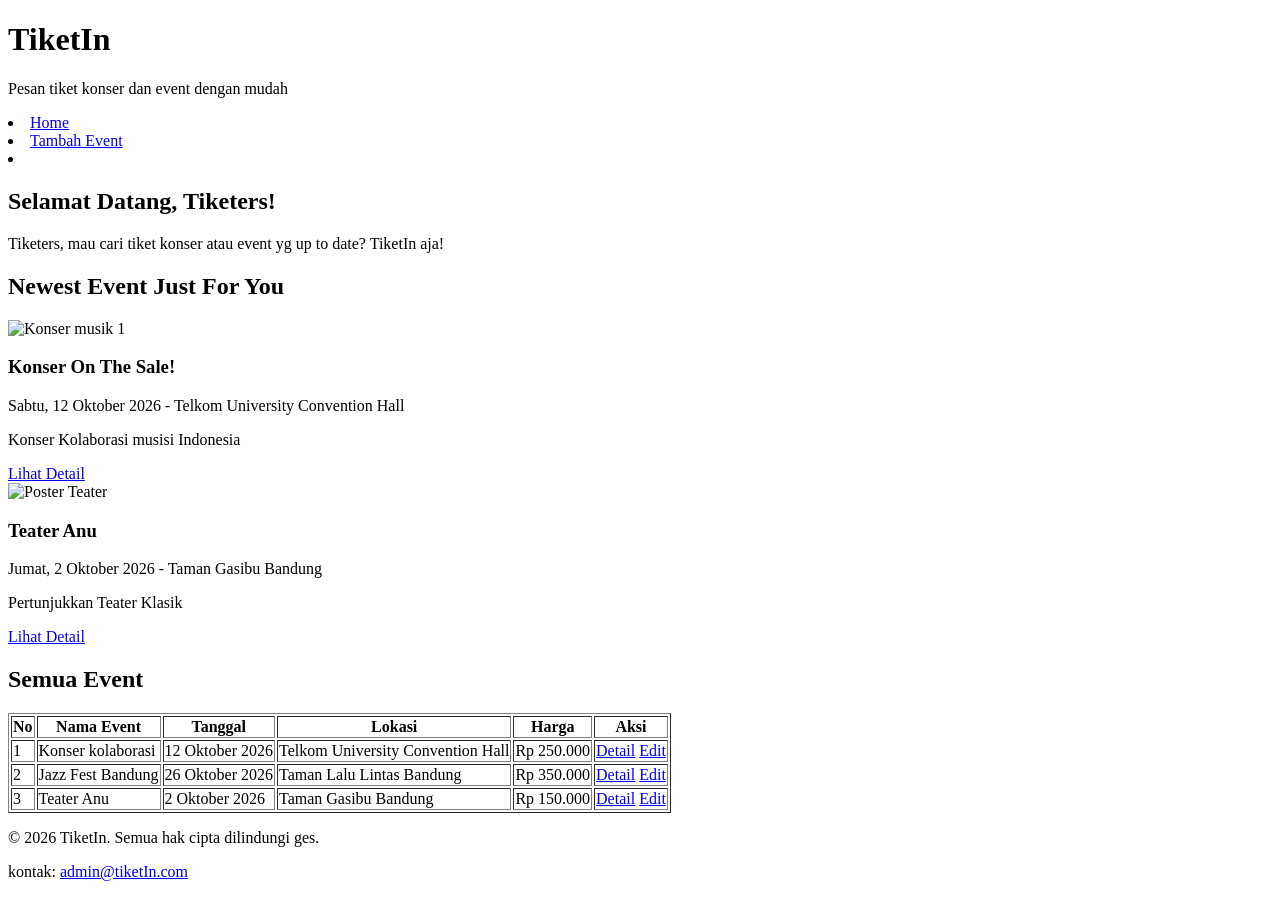
==== index.html @ d4ca0124 "Week 2: HTML structure for TiketIn" ====
<!DOCTYPE html>
<html lang="id">
<head>
    <meta charset="UTF-8">
    <meta name="viewport" content="width=device-width, initial-scale=1.0">
    <title>TiketIn - Daftar Event</title>
</head>
<body>

    <header>
        <h1>TiketIn</h1>
        <p>Pesan tiket konser dan event dengan mudah</p>
    </header>

    <nav>
        <u1>
            <li><a href="index.html">Home</a></li>
            <li><a href="event-form.html">Tambah Event</a> </li>
            <li><a href="event-detail.html"></a> </li>
        </u1>
    </nav>

    <main>
        <selection>
            <h2>Selamat Datang, Tiketers!</h2>
            <p>Tiketers, mau cari tiket konser atau event yg up to date?
                TiketIn aja!
            </p>
        </selection>
    
        <seletion>
            <h2>Newest Event Just For You</h2>
            <article>
                <img src="E:\TUGAS KULIAH\SMT5\Pengweb\tiketin-app\assets\konser1.jpg" alt="Konser musik 1">
            <h3>Konser On The Sale!</h3>
            <p>Sabtu, 12 Oktober 2026 - Telkom University Convention Hall</p>
            <p>Konser Kolaborasi musisi Indonesia</p>
            <a href="event-detail.html">Lihat Detail</a>
            </article>

            <article>
                <img src="E:\TUGAS KULIAH\SMT5\Pengweb\tiketin-app\assets\teater1.jpg" alt="Poster Teater"1>
                <h3>Teater Anu</h3>
                <p>Jumat, 2 Oktober 2026 - Taman Gasibu Bandung</p>
                <p>Pertunjukkan Teater Klasik</p>
                <a href="event-detail.html">Lihat Detail</a>
            </article>
        </seletion>

        <selection>
            <h2> Semua Event</h2>
            <table border="1">
                <thread>
                    <tr>
                        <th>No</th>
                        <th>Nama Event</th>
                        <th>Tanggal</th>
                        <th>Lokasi</th>
                        <th>Harga</th>
                        <th>Aksi</th>
                    </tr>
                </thread>
                <tbody>
                    <tr>
                        <td>1</td>
                        <td>Konser kolaborasi</td>
                        <td>12 Oktober 2026</td>
                        <td>Telkom University Convention Hall</td>
                        <td>Rp 250.000</td>
                        <td>
                            <a href="event-detail.html">Detail</a>
                            <a href="event-form.html">Edit</a>
                        </td>
                    </tr>
                    <tr>
                        <td>2</td>
                        <td>Jazz Fest Bandung</td>
                        <td>26 Oktober 2026</td>
                        <td>Taman Lalu Lintas Bandung</td>
                        <td>Rp 350.000</td>
                        <td>
                            <a href="event-detail.html">Detail</a>
                            <a href="event-form.html">Edit</a>
                        </td>
                    </tr>
                    <tr>
                        <td>3</td>
                        <td>Teater Anu</td>
                        <td>2 Oktober 2026</td>
                        <td>Taman Gasibu Bandung</td>
                        <td>Rp 150.000</td>
                         <td>
                            <a href="event-detail.html">Detail</a>
                            <a href="event-form.html">Edit</a>
                        </td>
                    </tr>
                </tbody>
            </table>
        </selection>
    </main>
    
    <footer>
        <p>&copy; 2026 TiketIn. Semua hak cipta dilindungi ges.</p>
        <p>kontak: <a href="mailto:admin@tiketIn.com">admin@tiketIn.com</a> </p>
    </footer>
</body>
</html>
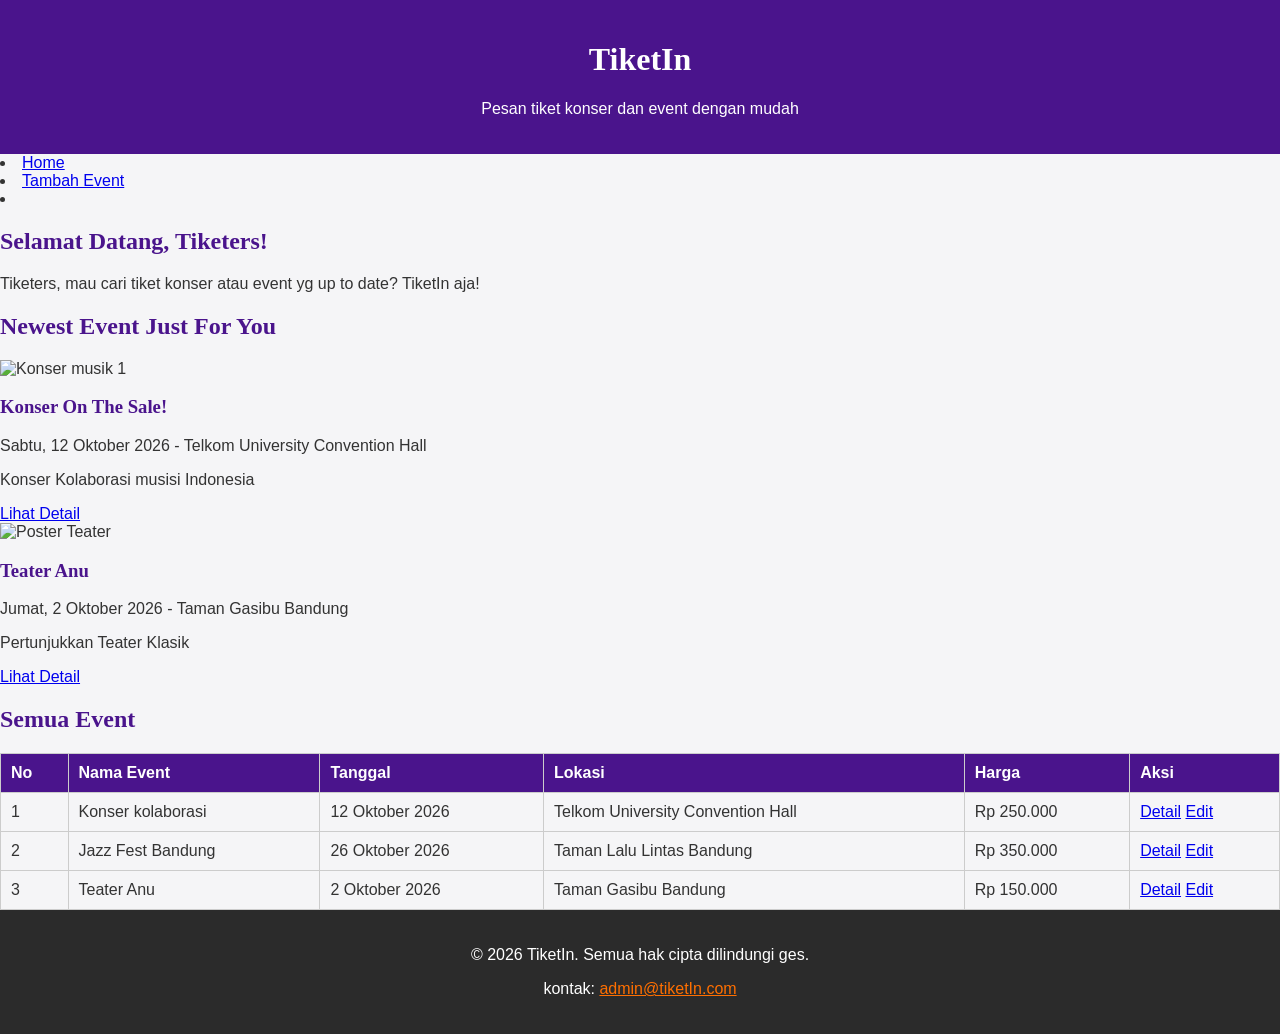
==== commit c4b69d21: "Update CSS" ====
--- a/index.html
+++ b/index.html
@@ -4,6 +4,7 @@
     <meta charset="UTF-8">
     <meta name="viewport" content="width=device-width, initial-scale=1.0">
     <title>TiketIn - Daftar Event</title>
+    <link rel="stylesheet" href="style.css">
 </head>
 <body>
 
--- a/style.css
+++ b/style.css
@@ -0,0 +1,187 @@
+body {
+  font-family: Arial, sans-serif;
+  font-size: 16px;
+  color: #333333;
+  background-color: #f5f5f7;
+  margin: 0;
+}
+
+h1, h2, h3 {
+  font-family: Georgia, serif;
+  font-weight: bold;
+  color: #4a148c;
+}
+
+header {
+  background-color: #4a148c;
+  color: #ffffff;
+  padding: 20px;
+  text-align: center;
+}
+
+header h1 {
+  color: white;
+}
+
+header img {
+  width: 120px;
+}
+
+.nav-list {
+  list-style-type: none;   
+  margin: 0;
+  padding: 10px;
+  background-color: #7b1fa2;
+  display: flex;            
+  flex-direction: row;
+  justify-content: center;
+  gap: 10px;
+}
+
+.nav-list a {
+  color: white;
+  text-decoration: none;
+  font-weight: bold;
+  padding: 10px 15px;
+  text-align: center;
+}
+
+.nav-list a:hover {
+  background-color: orangered;
+}
+
+
+/* untuk navbar yg responsif*/
+@media (max-width: 576px) {
+  .nav-list {
+    flex-direction: column;
+    align-items: stretch;
+  }
+}
+
+/*layout utama*/
+.container {
+  max-width: 1000px;
+  margin: 0 auto;
+  padding: 20px;
+}
+
+h2 {
+  font-size: 1.5rem;
+  text-align: left;
+}
+
+section {
+  margin-bottom: 30px;
+}
+
+/*card event*/
+.card {
+  border: 1px solid wheat;
+  background-color: white;
+  padding: 15px;
+  margin-bottom: 15px;
+}
+
+.card img {
+  width: 150px;
+}
+
+.card-content a {
+  color: orange;
+  font-weight: bold;
+}
+
+.harga {
+  color: orangered;
+  font-weight: bold;
+}
+
+.tanggal {
+  font-style: italic;
+  color: gray;
+}
+
+/*table*/
+table {
+  width: 100%;
+  border-collapse: collapse;
+  margin-top: 10px;
+}
+
+th, td {
+  padding: 10px;
+  border: 1px solid #cccccc;
+  text-align: left;
+}
+
+th {
+  background-color: #4a148c;
+  color: #ffffff;
+}
+
+/*form*/
+form {
+  max-width: 500px;
+}
+
+.form-group {
+  margin-bottom: 16px;
+}
+
+.form-group label {
+  display: block;
+  font-weight: bold;
+  text-align: left;
+  margin-bottom: 6px;
+}
+
+.form-group input,
+.form-group select,
+.form-group textarea {
+  width: 100%;
+  padding: 8px;
+  border: 1px solid #cccccc;
+  font-family: inherit;
+  font-size: 1rem;
+}
+
+button {
+  padding: 10px 20px;
+  font-size: 1rem;
+  font-weight: bold;
+  border: none;
+  margin-right: 10px;
+}
+
+button[type="submit"] {
+  background-color: #ff6f00;
+  color: #ffffff;
+}
+
+button[type="reset"] {
+  background-color: #999999;
+  color: #ffffff;
+}
+
+/*footer*/
+footer {
+  background-color: #2b2b2b;
+  color: #ffffff;
+  text-align: center;
+  padding: 20px;
+}
+
+footer a {
+  color: #ff6f00;
+}
+
+@media (max-width: 576px) {
+  .card img {
+    width: 100%;
+  }
+
+  table, th, td {
+    font-size: 0.85rem;
+  }
+}
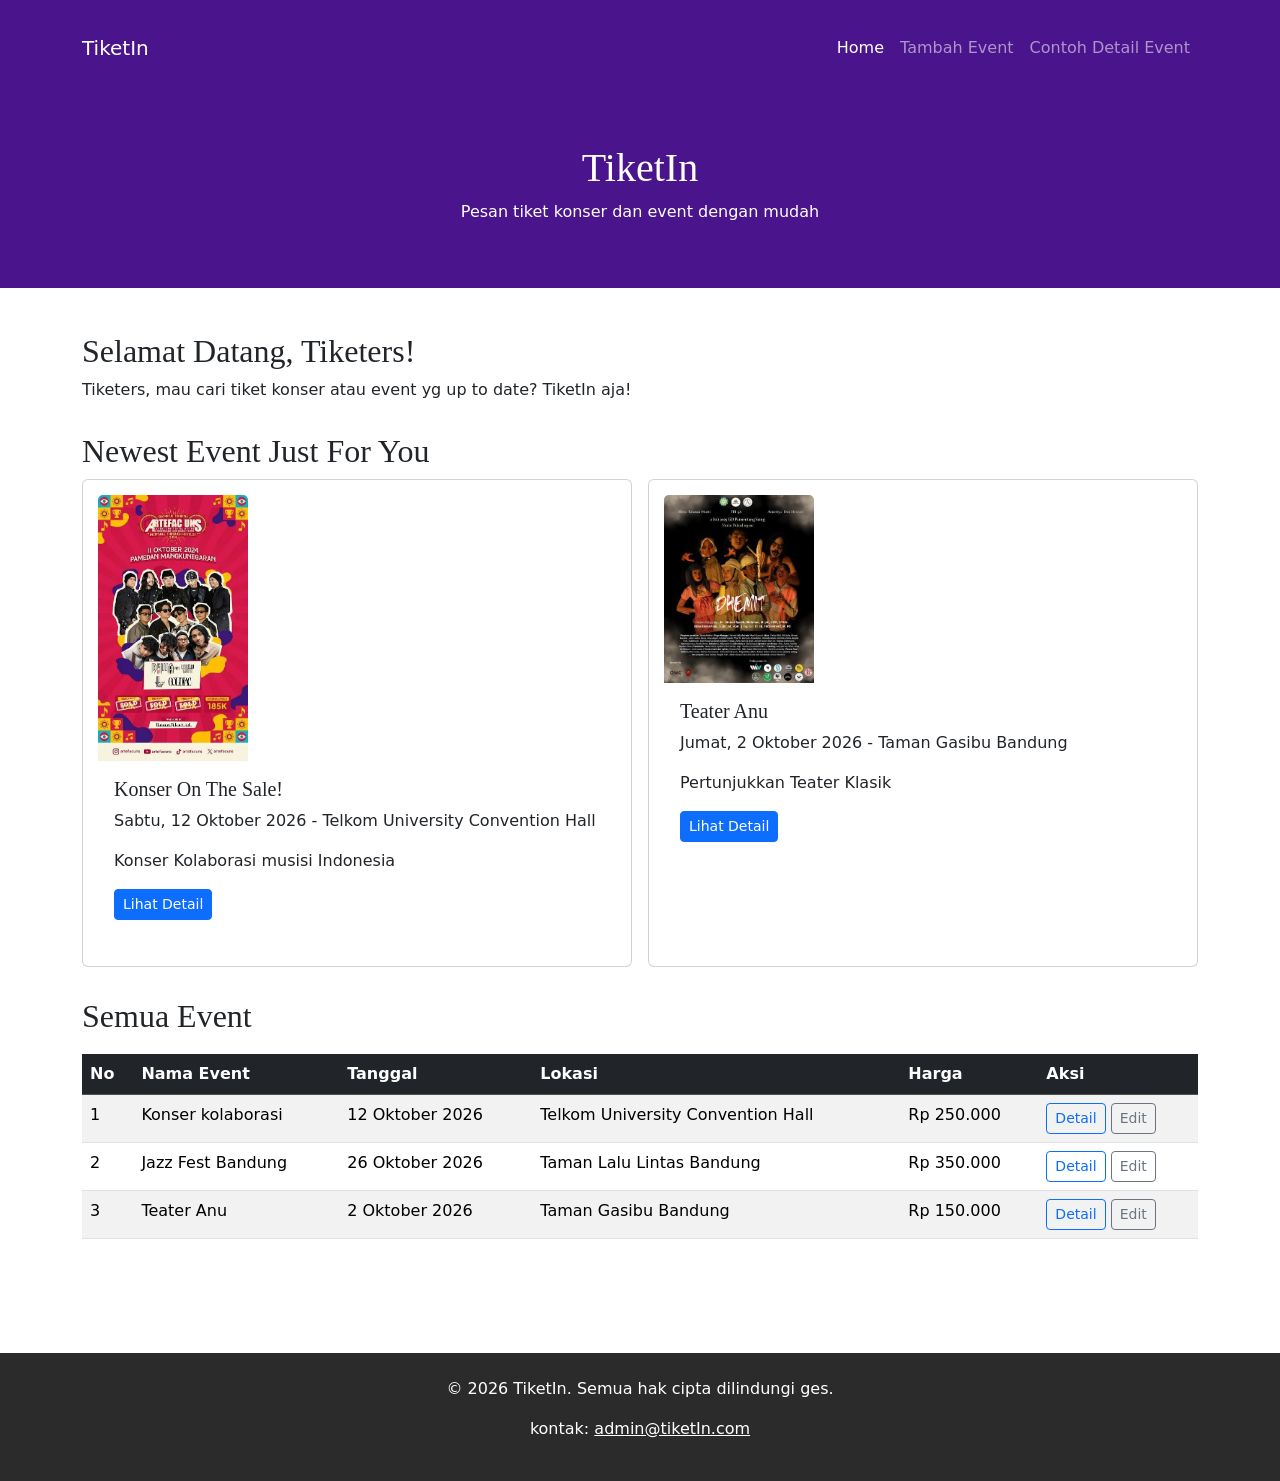
==== commit 2bcba6da: "Week 4 versi 0.1: menambahkan bootstrap dalam program, hanya bagian index.html, event-form dan event" ====
--- a/index.html
+++ b/index.html
@@ -5,53 +5,73 @@
     <meta name="viewport" content="width=device-width, initial-scale=1.0">
     <title>TiketIn - Daftar Event</title>
     <link rel="stylesheet" href="style.css">
+    <link href="https://cdn.jsdelivr.net/npm/bootstrap@5.3.0/dist/css/bootstrap.min.css" rel="stylesheet">
 </head>
 <body>
 
-    <header>
-        <h1>TiketIn</h1>
-        <p>Pesan tiket konser dan event dengan mudah</p>
+    <nav class="navbar navbar-expand-lg navbar-dark" style="background-color:#4a148c;">
+      <div class="container">
+        <a class="navbar-brand" href="index.html">TiketIn</a>
+        <button class="navbar-toggler" type="button" data-bs-toggle="collapse" data-bs-target="#navMenu">
+          <span class="navbar-toggler-icon"></span>
+        </button>
+        <div class="collapse navbar-collapse" id="navMenu">
+          <ul class="navbar-nav ms-auto">
+            <li class="nav-item"><a class="nav-link active" href="index.html">Home</a></li>
+            <li class="nav-item"><a class="nav-link" href="event-form.html">Tambah Event</a></li>
+            <li class="nav-item"><a class="nav-link" href="event-detail.html">Contoh Detail Event</a></li>
+          </ul>
+        </div>
+      </div>
+    </nav>
+
+    <header class="text-white text-center py-5" style="background-color:#4a148c;">
+      <h1>TiketIn</h1>
+      <p>Pesan tiket konser dan event dengan mudah</p>
     </header>
 
-    <nav>
-        <u1>
-            <li><a href="index.html">Home</a></li>
-            <li><a href="event-form.html">Tambah Event</a> </li>
-            <li><a href="event-detail.html"></a> </li>
-        </u1>
-    </nav>
-
-    <main>
-        <selection>
+    <main class="container my-4">
+        <section>
             <h2>Selamat Datang, Tiketers!</h2>
             <p>Tiketers, mau cari tiket konser atau event yg up to date?
                 TiketIn aja!
             </p>
-        </selection>
-    
-        <seletion>
+        </section>
+
+        <section>
             <h2>Newest Event Just For You</h2>
-            <article>
-                <img src="E:\TUGAS KULIAH\SMT5\Pengweb\tiketin-app\assets\konser1.jpg" alt="Konser musik 1">
-            <h3>Konser On The Sale!</h3>
-            <p>Sabtu, 12 Oktober 2026 - Telkom University Convention Hall</p>
-            <p>Konser Kolaborasi musisi Indonesia</p>
-            <a href="event-detail.html">Lihat Detail</a>
-            </article>
+            <div class="row g-3">
+              <div class="col-md-6">
+                <div class="card h-100">
+                  <img src="assets/konser1.jpg" class="card-img-top" alt="Konser musik 1">
+                  <div class="card-body">
+                    <h3 class="card-title h5">Konser On The Sale!</h3>
+                    <p class="card-text">Sabtu, 12 Oktober 2026 - Telkom University Convention Hall</p>
+                    <p class="card-text">Konser Kolaborasi musisi Indonesia</p>
+                    <a href="event-detail.html" class="btn btn-primary btn-sm">Lihat Detail</a>
+                  </div>
+                </div>
+              </div>
 
-            <article>
-                <img src="E:\TUGAS KULIAH\SMT5\Pengweb\tiketin-app\assets\teater1.jpg" alt="Poster Teater"1>
-                <h3>Teater Anu</h3>
-                <p>Jumat, 2 Oktober 2026 - Taman Gasibu Bandung</p>
-                <p>Pertunjukkan Teater Klasik</p>
-                <a href="event-detail.html">Lihat Detail</a>
-            </article>
-        </seletion>
+              <div class="col-md-6">
+                <div class="card h-100">
+                  <img src="assets/teater1.jpg" class="card-img-top" alt="Poster Teater">
+                  <div class="card-body">
+                    <h3 class="card-title h5">Teater Anu</h3>
+                    <p class="card-text">Jumat, 2 Oktober 2026 - Taman Gasibu Bandung</p>
+                    <p class="card-text">Pertunjukkan Teater Klasik</p>
+                    <a href="event-detail.html" class="btn btn-primary btn-sm">Lihat Detail</a>
+                  </div>
+                </div>
+              </div>
+            </div>
+        </section>
 
-        <selection>
-            <h2> Semua Event</h2>
-            <table border="1">
-                <thread>
+        <section class="mt-4">
+            <h2>Semua Event</h2>
+            <div class="table-responsive">
+              <table class="table table-striped table-hover">
+                <thead class="table-dark">
                     <tr>
                         <th>No</th>
                         <th>Nama Event</th>
@@ -60,7 +80,7 @@
                         <th>Harga</th>
                         <th>Aksi</th>
                     </tr>
-                </thread>
+                </thead>
                 <tbody>
                     <tr>
                         <td>1</td>
@@ -69,8 +89,8 @@
                         <td>Telkom University Convention Hall</td>
                         <td>Rp 250.000</td>
                         <td>
-                            <a href="event-detail.html">Detail</a>
-                            <a href="event-form.html">Edit</a>
+                            <a href="event-detail.html" class="btn btn-sm btn-outline-primary">Detail</a>
+                            <a href="event-form.html" class="btn btn-sm btn-outline-secondary">Edit</a>
                         </td>
                     </tr>
                     <tr>
@@ -80,8 +100,8 @@
                         <td>Taman Lalu Lintas Bandung</td>
                         <td>Rp 350.000</td>
                         <td>
-                            <a href="event-detail.html">Detail</a>
-                            <a href="event-form.html">Edit</a>
+                            <a href="event-detail.html" class="btn btn-sm btn-outline-primary">Detail</a>
+                            <a href="event-form.html" class="btn btn-sm btn-outline-secondary">Edit</a>
                         </td>
                     </tr>
                     <tr>
@@ -90,19 +110,22 @@
                         <td>2 Oktober 2026</td>
                         <td>Taman Gasibu Bandung</td>
                         <td>Rp 150.000</td>
-                         <td>
-                            <a href="event-detail.html">Detail</a>
-                            <a href="event-form.html">Edit</a>
+                        <td>
+                            <a href="event-detail.html" class="btn btn-sm btn-outline-primary">Detail</a>
+                            <a href="event-form.html" class="btn btn-sm btn-outline-secondary">Edit</a>
                         </td>
                     </tr>
                 </tbody>
-            </table>
-        </selection>
+              </table>
+            </div>
+        </section>
     </main>
-    
-    <footer>
+
+    <footer class="text-center text-white py-4 mt-5" style="background-color:#2b2b2b;">
         <p>&copy; 2026 TiketIn. Semua hak cipta dilindungi ges.</p>
-        <p>kontak: <a href="mailto:admin@tiketIn.com">admin@tiketIn.com</a> </p>
+        <p>kontak: <a href="mailto:admin@tiketIn.com" class="text-white">admin@tiketIn.com</a></p>
     </footer>
+
+    <script src="https://cdn.jsdelivr.net/npm/bootstrap@5.3.0/dist/js/bootstrap.bundle.min.js"></script>
 </body>
 </html>
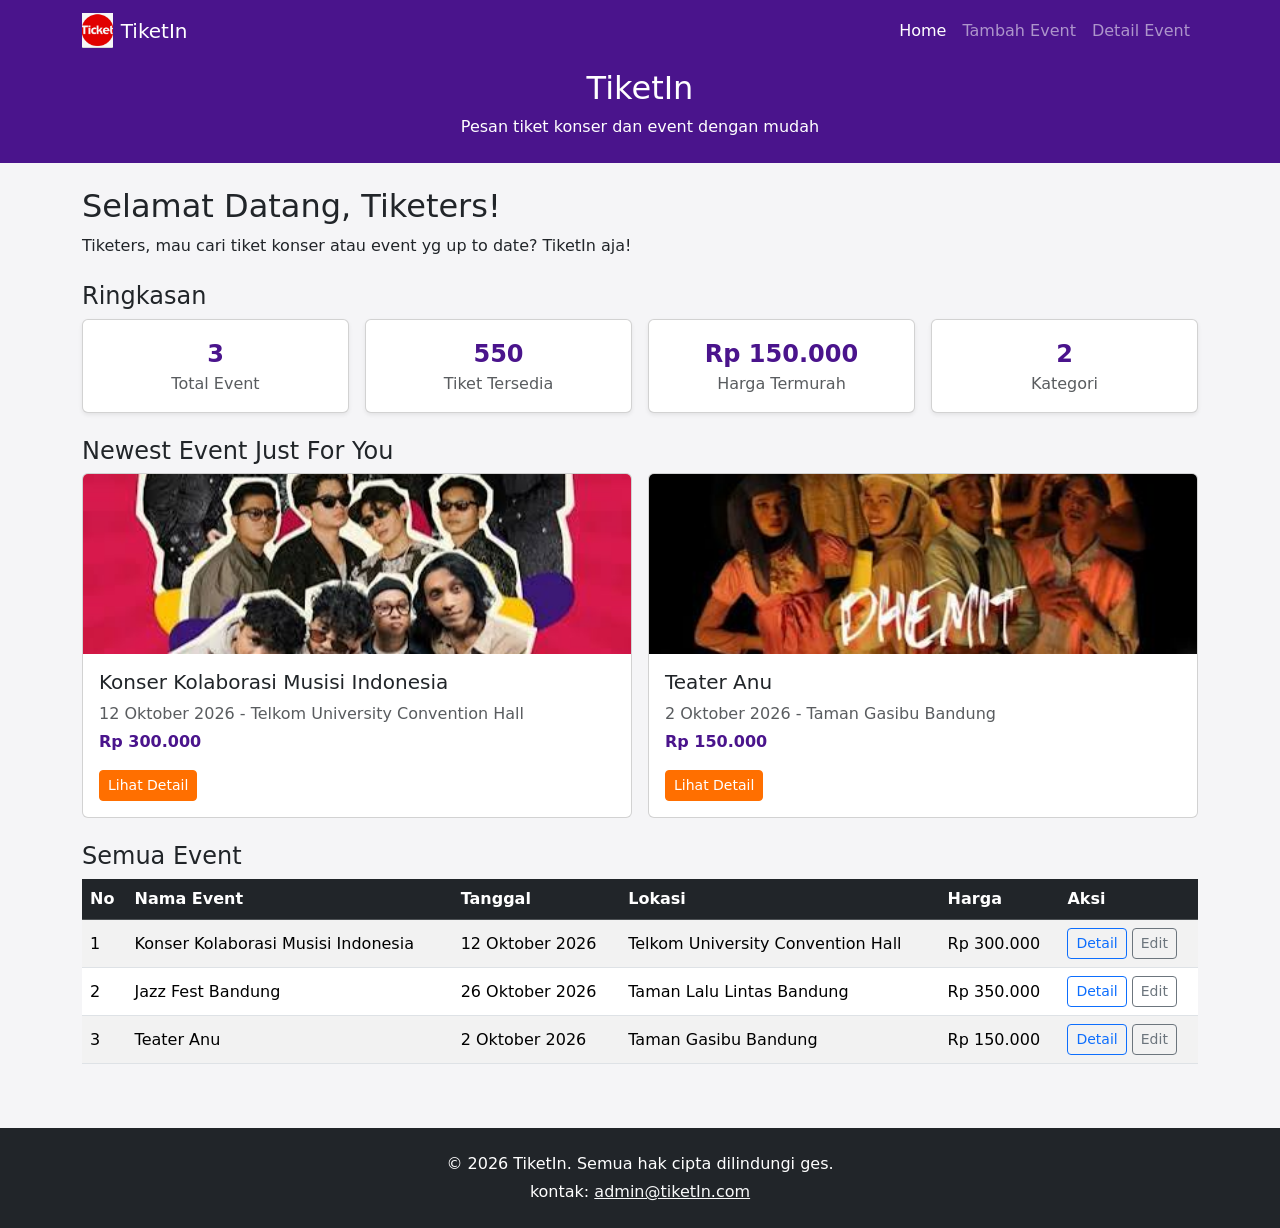
==== commit 24c30220: "Week 4: Bootstrap frontend skeleton (grid, tabel, form, navbar responsif)" ====
--- a/index.html
+++ b/index.html
@@ -1,131 +1,177 @@
 <!DOCTYPE html>
 <html lang="id">
 <head>
-    <meta charset="UTF-8">
-    <meta name="viewport" content="width=device-width, initial-scale=1.0">
-    <title>TiketIn - Daftar Event</title>
-    <link rel="stylesheet" href="style.css">
-    <link href="https://cdn.jsdelivr.net/npm/bootstrap@5.3.0/dist/css/bootstrap.min.css" rel="stylesheet">
+  <meta charset="UTF-8">
+  <meta name="viewport" content="width=device-width, initial-scale=1.0">
+  <title>TiketIn - Daftar Event</title>
+  <link href="https://cdn.jsdelivr.net/npm/bootstrap@5.3.0/dist/css/bootstrap.min.css" rel="stylesheet">
+  <link rel="stylesheet" href="custom.css">
 </head>
 <body>
 
-    <nav class="navbar navbar-expand-lg navbar-dark" style="background-color:#4a148c;">
+  <header>
+    <!-- NAVBAR RESPONSIF: jadi hamburger menu di layar kecil -->
+    <nav class="navbar navbar-expand-lg navbar-dark bg-tiketin">
       <div class="container">
-        <a class="navbar-brand" href="index.html">TiketIn</a>
-        <button class="navbar-toggler" type="button" data-bs-toggle="collapse" data-bs-target="#navMenu">
+        <a class="navbar-brand d-flex align-items-center gap-2" href="index.html">
+          <img src="assets/logo.png" alt="Logo TiketIn" height="35">
+          TiketIn
+        </a>
+        <button class="navbar-toggler" type="button" data-bs-toggle="collapse"
+                data-bs-target="#menuUtama" aria-controls="menuUtama"
+                aria-expanded="false" aria-label="Buka menu navigasi">
           <span class="navbar-toggler-icon"></span>
         </button>
-        <div class="collapse navbar-collapse" id="navMenu">
+        <div class="collapse navbar-collapse" id="menuUtama">
           <ul class="navbar-nav ms-auto">
-            <li class="nav-item"><a class="nav-link active" href="index.html">Home</a></li>
+            <li class="nav-item"><a class="nav-link active" aria-current="page" href="index.html">Home</a></li>
             <li class="nav-item"><a class="nav-link" href="event-form.html">Tambah Event</a></li>
-            <li class="nav-item"><a class="nav-link" href="event-detail.html">Contoh Detail Event</a></li>
+            <li class="nav-item"><a class="nav-link" href="event-detail.html">Detail Event</a></li>
           </ul>
         </div>
       </div>
     </nav>
 
-    <header class="text-white text-center py-5" style="background-color:#4a148c;">
-      <h1>TiketIn</h1>
-      <p>Pesan tiket konser dan event dengan mudah</p>
-    </header>
+    <div class="bg-tiketin text-white text-center pb-4 pt-2">
+      <h1 class="h2">TiketIn</h1>
+      <p class="mb-0">Pesan tiket konser dan event dengan mudah</p>
+    </div>
+  </header>
 
-    <main class="container my-4">
-        <section>
-            <h2>Selamat Datang, Tiketers!</h2>
-            <p>Tiketers, mau cari tiket konser atau event yg up to date?
-                TiketIn aja!
-            </p>
-        </section>
+  <main class="container my-4">
 
-        <section>
-            <h2>Newest Event Just For You</h2>
-            <div class="row g-3">
-              <div class="col-md-6">
-                <div class="card h-100">
-                  <img src="assets/konser1.jpg" class="card-img-top" alt="Konser musik 1">
-                  <div class="card-body">
-                    <h3 class="card-title h5">Konser On The Sale!</h3>
-                    <p class="card-text">Sabtu, 12 Oktober 2026 - Telkom University Convention Hall</p>
-                    <p class="card-text">Konser Kolaborasi musisi Indonesia</p>
-                    <a href="event-detail.html" class="btn btn-primary btn-sm">Lihat Detail</a>
-                  </div>
-                </div>
-              </div>
+    <section class="mb-4">
+      <h2>Selamat Datang, Tiketers!</h2>
+      <p>Tiketers, mau cari tiket konser atau event yg up to date? TiketIn aja!</p>
+    </section>
 
-              <div class="col-md-6">
-                <div class="card h-100">
-                  <img src="assets/teater1.jpg" class="card-img-top" alt="Poster Teater">
-                  <div class="card-body">
-                    <h3 class="card-title h5">Teater Anu</h3>
-                    <p class="card-text">Jumat, 2 Oktober 2026 - Taman Gasibu Bandung</p>
-                    <p class="card-text">Pertunjukkan Teater Klasik</p>
-                    <a href="event-detail.html" class="btn btn-primary btn-sm">Lihat Detail</a>
-                  </div>
-                </div>
-              </div>
+    <!-- DASHBOARD: layout grid container > row > col -->
+    <section class="mb-4" aria-labelledby="judulRingkasan">
+      <h2 id="judulRingkasan" class="h4">Ringkasan</h2>
+      <div class="row g-3">
+        <div class="col-6 col-md-3">
+          <div class="card text-center shadow-sm h-100">
+            <div class="card-body">
+              <p class="fs-4 fw-bold text-tiketin mb-0">3</p>
+              <p class="mb-0 text-muted">Total Event</p>
             </div>
-        </section>
+          </div>
+        </div>
+        <div class="col-6 col-md-3">
+          <div class="card text-center shadow-sm h-100">
+            <div class="card-body">
+              <p class="fs-4 fw-bold text-tiketin mb-0">550</p>
+              <p class="mb-0 text-muted">Tiket Tersedia</p>
+            </div>
+          </div>
+        </div>
+        <div class="col-6 col-md-3">
+          <div class="card text-center shadow-sm h-100">
+            <div class="card-body">
+              <p class="fs-4 fw-bold text-tiketin mb-0">Rp 150.000</p>
+              <p class="mb-0 text-muted">Harga Termurah</p>
+            </div>
+          </div>
+        </div>
+        <div class="col-6 col-md-3">
+          <div class="card text-center shadow-sm h-100">
+            <div class="card-body">
+              <p class="fs-4 fw-bold text-tiketin mb-0">2</p>
+              <p class="mb-0 text-muted">Kategori</p>
+            </div>
+          </div>
+        </div>
+      </div>
+    </section>
 
-        <section class="mt-4">
-            <h2>Semua Event</h2>
-            <div class="table-responsive">
-              <table class="table table-striped table-hover">
-                <thead class="table-dark">
-                    <tr>
-                        <th>No</th>
-                        <th>Nama Event</th>
-                        <th>Tanggal</th>
-                        <th>Lokasi</th>
-                        <th>Harga</th>
-                        <th>Aksi</th>
-                    </tr>
-                </thead>
-                <tbody>
-                    <tr>
-                        <td>1</td>
-                        <td>Konser kolaborasi</td>
-                        <td>12 Oktober 2026</td>
-                        <td>Telkom University Convention Hall</td>
-                        <td>Rp 250.000</td>
-                        <td>
-                            <a href="event-detail.html" class="btn btn-sm btn-outline-primary">Detail</a>
-                            <a href="event-form.html" class="btn btn-sm btn-outline-secondary">Edit</a>
-                        </td>
-                    </tr>
-                    <tr>
-                        <td>2</td>
-                        <td>Jazz Fest Bandung</td>
-                        <td>26 Oktober 2026</td>
-                        <td>Taman Lalu Lintas Bandung</td>
-                        <td>Rp 350.000</td>
-                        <td>
-                            <a href="event-detail.html" class="btn btn-sm btn-outline-primary">Detail</a>
-                            <a href="event-form.html" class="btn btn-sm btn-outline-secondary">Edit</a>
-                        </td>
-                    </tr>
-                    <tr>
-                        <td>3</td>
-                        <td>Teater Anu</td>
-                        <td>2 Oktober 2026</td>
-                        <td>Taman Gasibu Bandung</td>
-                        <td>Rp 150.000</td>
-                        <td>
-                            <a href="event-detail.html" class="btn btn-sm btn-outline-primary">Detail</a>
-                            <a href="event-form.html" class="btn btn-sm btn-outline-secondary">Edit</a>
-                        </td>
-                    </tr>
-                </tbody>
-              </table>
+    <section class="mb-4">
+      <h2 class="h4">Newest Event Just For You</h2>
+      <div class="row g-3">
+        <div class="col-md-6">
+          <article class="card h-100">
+            <img src="assets/konser1.jpg" class="card-img-top" alt="Poster Konser Kolaborasi Musisi Indonesia">
+            <div class="card-body">
+              <h3 class="card-title h5">Konser Kolaborasi Musisi Indonesia</h3>
+              <p class="card-text text-muted mb-1">12 Oktober 2026 - Telkom University Convention Hall</p>
+              <p class="card-text fw-bold text-tiketin">Rp 300.000</p>
+              <a href="event-detail.html" class="btn btn-sm btn-tiketin">Lihat Detail</a>
             </div>
-        </section>
-    </main>
+          </article>
+        </div>
+        <div class="col-md-6">
+          <article class="card h-100">
+            <img src="assets/teater1.jpg" class="card-img-top" alt="Poster pertunjukan Teater Anu">
+            <div class="card-body">
+              <h3 class="card-title h5">Teater Anu</h3>
+              <p class="card-text text-muted mb-1">2 Oktober 2026 - Taman Gasibu Bandung</p>
+              <p class="card-text fw-bold text-tiketin">Rp 150.000</p>
+              <a href="event-detail.html" class="btn btn-sm btn-tiketin">Lihat Detail</a>
+            </div>
+          </article>
+        </div>
+      </div>
+    </section>
 
-    <footer class="text-center text-white py-4 mt-5" style="background-color:#2b2b2b;">
-        <p>&copy; 2026 TiketIn. Semua hak cipta dilindungi ges.</p>
-        <p>kontak: <a href="mailto:admin@tiketIn.com" class="text-white">admin@tiketIn.com</a></p>
-    </footer>
+    <!-- HALAMAN TABEL DATA -->
+    <section class="mb-4">
+      <h2 class="h4">Semua Event</h2>
+      <div class="table-responsive">
+        <table class="table table-striped table-hover align-middle">
+          <thead class="table-dark">
+            <tr>
+              <th scope="col">No</th>
+              <th scope="col">Nama Event</th>
+              <th scope="col">Tanggal</th>
+              <th scope="col">Lokasi</th>
+              <th scope="col">Harga</th>
+              <th scope="col">Aksi</th>
+            </tr>
+          </thead>
+          <tbody>
+            <tr>
+              <td>1</td>
+              <td>Konser Kolaborasi Musisi Indonesia</td>
+              <td>12 Oktober 2026</td>
+              <td>Telkom University Convention Hall</td>
+              <td>Rp 300.000</td>
+              <td>
+                <a href="event-detail.html" class="btn btn-sm btn-outline-primary">Detail</a>
+                <a href="event-form.html" class="btn btn-sm btn-outline-secondary">Edit</a>
+              </td>
+            </tr>
+            <tr>
+              <td>2</td>
+              <td>Jazz Fest Bandung</td>
+              <td>26 Oktober 2026</td>
+              <td>Taman Lalu Lintas Bandung</td>
+              <td>Rp 350.000</td>
+              <td>
+                <a href="event-detail.html" class="btn btn-sm btn-outline-primary">Detail</a>
+                <a href="event-form.html" class="btn btn-sm btn-outline-secondary">Edit</a>
+              </td>
+            </tr>
+            <tr>
+              <td>3</td>
+              <td>Teater Anu</td>
+              <td>2 Oktober 2026</td>
+              <td>Taman Gasibu Bandung</td>
+              <td>Rp 150.000</td>
+              <td>
+                <a href="event-detail.html" class="btn btn-sm btn-outline-primary">Detail</a>
+                <a href="event-form.html" class="btn btn-sm btn-outline-secondary">Edit</a>
+              </td>
+            </tr>
+          </tbody>
+        </table>
+      </div>
+    </section>
+  </main>
 
-    <script src="https://cdn.jsdelivr.net/npm/bootstrap@5.3.0/dist/js/bootstrap.bundle.min.js"></script>
+  <footer class="bg-dark text-white text-center py-4 mt-5">
+    <p class="mb-1">&copy; 2026 TiketIn. Semua hak cipta dilindungi ges.</p>
+    <p class="mb-0">kontak: <a href="mailto:admin@tiketIn.com" class="link-light">admin@tiketIn.com</a></p>
+  </footer>
+
+  <script src="https://cdn.jsdelivr.net/npm/bootstrap@5.3.0/dist/js/bootstrap.bundle.min.js"></script>
 </body>
-</html>+</html>
--- a/custom.css
+++ b/custom.css
@@ -0,0 +1,30 @@
+/* custom.css - penyesuaian kecil di atas Bootstrap (warna khas TiketIn) */
+body {
+  background-color: #f5f5f7;
+}
+
+.bg-tiketin {
+  background-color: #4a148c;
+}
+
+.text-tiketin {
+  color: #4a148c;
+}
+
+.btn-tiketin {
+  background-color: #ff6f00;
+  border-color: #ff6f00;
+  color: #fff;
+}
+
+.btn-tiketin:hover,
+.btn-tiketin:focus {
+  background-color: #e65100;
+  border-color: #e65100;
+  color: #fff;
+}
+
+.card-img-top {
+  height: 180px;
+  object-fit: cover;
+}
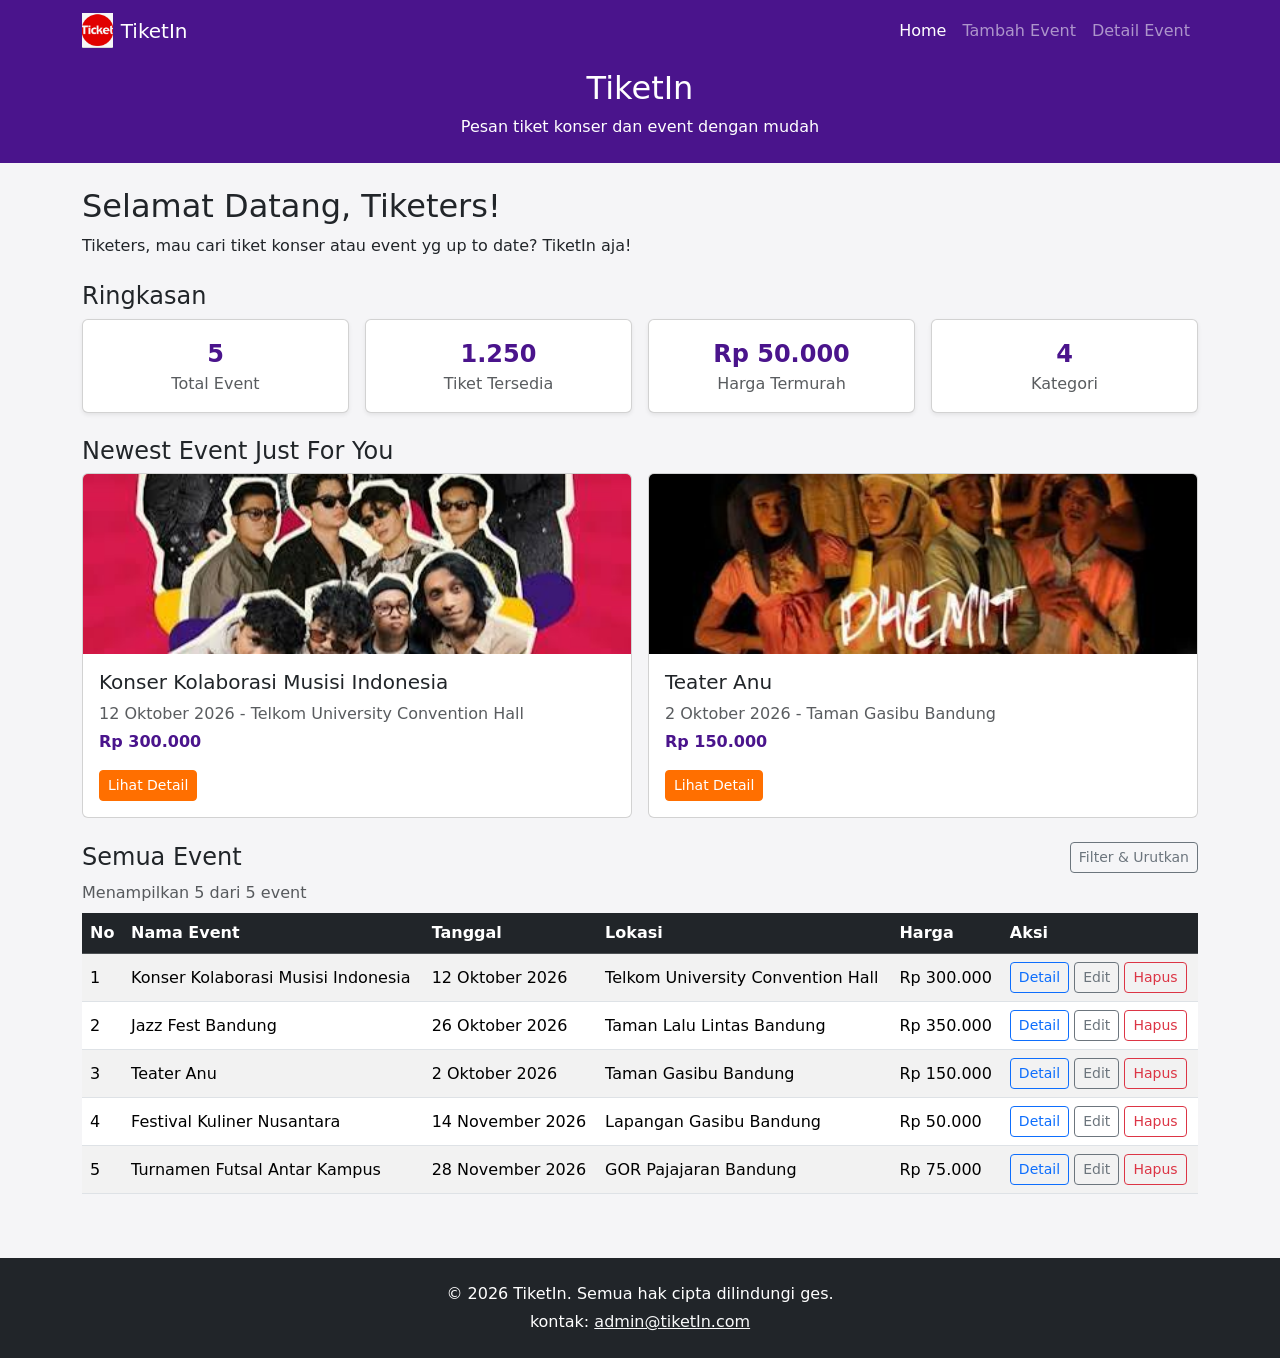
==== commit 41af7790: "Week 5: tambah script.js (JavaScript + jQuery) untuk interaksi" ====
--- a/index.html
+++ b/index.html
@@ -52,7 +52,7 @@
         <div class="col-6 col-md-3">
           <div class="card text-center shadow-sm h-100">
             <div class="card-body">
-              <p class="fs-4 fw-bold text-tiketin mb-0">3</p>
+              <p class="fs-4 fw-bold text-tiketin mb-0" id="statTotal">0</p>
               <p class="mb-0 text-muted">Total Event</p>
             </div>
           </div>
@@ -60,7 +60,7 @@
         <div class="col-6 col-md-3">
           <div class="card text-center shadow-sm h-100">
             <div class="card-body">
-              <p class="fs-4 fw-bold text-tiketin mb-0">550</p>
+              <p class="fs-4 fw-bold text-tiketin mb-0" id="statTiket">0</p>
               <p class="mb-0 text-muted">Tiket Tersedia</p>
             </div>
           </div>
@@ -68,7 +68,7 @@
         <div class="col-6 col-md-3">
           <div class="card text-center shadow-sm h-100">
             <div class="card-body">
-              <p class="fs-4 fw-bold text-tiketin mb-0">Rp 150.000</p>
+              <p class="fs-4 fw-bold text-tiketin mb-0" id="statTermurah">-</p>
               <p class="mb-0 text-muted">Harga Termurah</p>
             </div>
           </div>
@@ -76,7 +76,7 @@
         <div class="col-6 col-md-3">
           <div class="card text-center shadow-sm h-100">
             <div class="card-body">
-              <p class="fs-4 fw-bold text-tiketin mb-0">2</p>
+              <p class="fs-4 fw-bold text-tiketin mb-0" id="statKategori">0</p>
               <p class="mb-0 text-muted">Kategori</p>
             </div>
           </div>
@@ -86,35 +86,52 @@
 
     <section class="mb-4">
       <h2 class="h4">Newest Event Just For You</h2>
-      <div class="row g-3">
-        <div class="col-md-6">
-          <article class="card h-100">
-            <img src="assets/konser1.jpg" class="card-img-top" alt="Poster Konser Kolaborasi Musisi Indonesia">
-            <div class="card-body">
-              <h3 class="card-title h5">Konser Kolaborasi Musisi Indonesia</h3>
-              <p class="card-text text-muted mb-1">12 Oktober 2026 - Telkom University Convention Hall</p>
-              <p class="card-text fw-bold text-tiketin">Rp 300.000</p>
-              <a href="event-detail.html" class="btn btn-sm btn-tiketin">Lihat Detail</a>
-            </div>
-          </article>
-        </div>
-        <div class="col-md-6">
-          <article class="card h-100">
-            <img src="assets/teater1.jpg" class="card-img-top" alt="Poster pertunjukan Teater Anu">
-            <div class="card-body">
-              <h3 class="card-title h5">Teater Anu</h3>
-              <p class="card-text text-muted mb-1">2 Oktober 2026 - Taman Gasibu Bandung</p>
-              <p class="card-text fw-bold text-tiketin">Rp 150.000</p>
-              <a href="event-detail.html" class="btn btn-sm btn-tiketin">Lihat Detail</a>
-            </div>
-          </article>
-        </div>
+      <div class="row g-3" id="kartuEvent">
+        <!-- kartu dibuat oleh script.js dari data dummy -->
       </div>
     </section>
 
     <!-- HALAMAN TABEL DATA -->
     <section class="mb-4">
-      <h2 class="h4">Semua Event</h2>
+      <div class="d-flex justify-content-between align-items-center flex-wrap gap-2 mb-2">
+        <h2 class="h4 mb-0">Semua Event</h2>
+        <button type="button" class="btn btn-outline-secondary btn-sm" id="btnFilter"
+                aria-expanded="false" aria-controls="panelFilter">Filter &amp; Urutkan</button>
+      </div>
+
+      <!-- panel ini disembunyikan dulu, dibuka/ditutup dengan slideToggle (jQuery) -->
+      <div id="panelFilter" class="card card-body mb-3" style="display: none;">
+        <div class="row g-3">
+          <div class="col-md-4">
+            <label for="cari" class="form-label">Cari nama event</label>
+            <input type="search" class="form-control" id="cari" placeholder="Contoh: jazz">
+          </div>
+          <div class="col-md-4">
+            <label for="filterKategori" class="form-label">Kategori</label>
+            <select id="filterKategori" class="form-select">
+              <option value="semua">Semua kategori</option>
+              <option value="Musik">Musik</option>
+              <option value="Teater">Teater</option>
+              <option value="Festival">Festival</option>
+              <option value="Olahraga">Olahraga</option>
+            </select>
+          </div>
+          <div class="col-md-4">
+            <label for="urutkan" class="form-label">Urutkan</label>
+            <select id="urutkan" class="form-select">
+              <option value="default">Bawaan</option>
+              <option value="murah">Harga termurah</option>
+              <option value="mahal">Harga termahal</option>
+              <option value="tanggal">Tanggal terdekat</option>
+            </select>
+          </div>
+        </div>
+      </div>
+
+      <div id="notif" class="alert" role="status" aria-live="polite" style="display: none;"></div>
+
+      <p id="infoJumlah" class="text-muted mb-2"></p>
+
       <div class="table-responsive">
         <table class="table table-striped table-hover align-middle">
           <thead class="table-dark">
@@ -127,41 +144,8 @@
               <th scope="col">Aksi</th>
             </tr>
           </thead>
-          <tbody>
-            <tr>
-              <td>1</td>
-              <td>Konser Kolaborasi Musisi Indonesia</td>
-              <td>12 Oktober 2026</td>
-              <td>Telkom University Convention Hall</td>
-              <td>Rp 300.000</td>
-              <td>
-                <a href="event-detail.html" class="btn btn-sm btn-outline-primary">Detail</a>
-                <a href="event-form.html" class="btn btn-sm btn-outline-secondary">Edit</a>
-              </td>
-            </tr>
-            <tr>
-              <td>2</td>
-              <td>Jazz Fest Bandung</td>
-              <td>26 Oktober 2026</td>
-              <td>Taman Lalu Lintas Bandung</td>
-              <td>Rp 350.000</td>
-              <td>
-                <a href="event-detail.html" class="btn btn-sm btn-outline-primary">Detail</a>
-                <a href="event-form.html" class="btn btn-sm btn-outline-secondary">Edit</a>
-              </td>
-            </tr>
-            <tr>
-              <td>3</td>
-              <td>Teater Anu</td>
-              <td>2 Oktober 2026</td>
-              <td>Taman Gasibu Bandung</td>
-              <td>Rp 150.000</td>
-              <td>
-                <a href="event-detail.html" class="btn btn-sm btn-outline-primary">Detail</a>
-                <a href="event-form.html" class="btn btn-sm btn-outline-secondary">Edit</a>
-              </td>
-            </tr>
-          </tbody>
+          <!-- baris tabel dibuat oleh script.js dari data dummy -->
+          <tbody id="tabelEvent"></tbody>
         </table>
       </div>
     </section>
@@ -173,5 +157,7 @@
   </footer>
 
   <script src="https://cdn.jsdelivr.net/npm/bootstrap@5.3.0/dist/js/bootstrap.bundle.min.js"></script>
+  <script src="https://code.jquery.com/jquery-3.7.1.min.js"></script>
+  <script src="script.js"></script>
 </body>
 </html>
--- a/custom.css
+++ b/custom.css
@@ -28,3 +28,14 @@
   height: 180px;
   object-fit: cover;
 }
+
+/* notifikasi melayang di atas halaman (dipakai script.js minggu 5) */
+#notif {
+  position: fixed;
+  top: 70px;
+  left: 50%;
+  transform: translateX(-50%);
+  width: min(92%, 560px);
+  z-index: 1080;
+  box-shadow: 0 4px 12px rgba(0, 0, 0, 0.15);
+}
